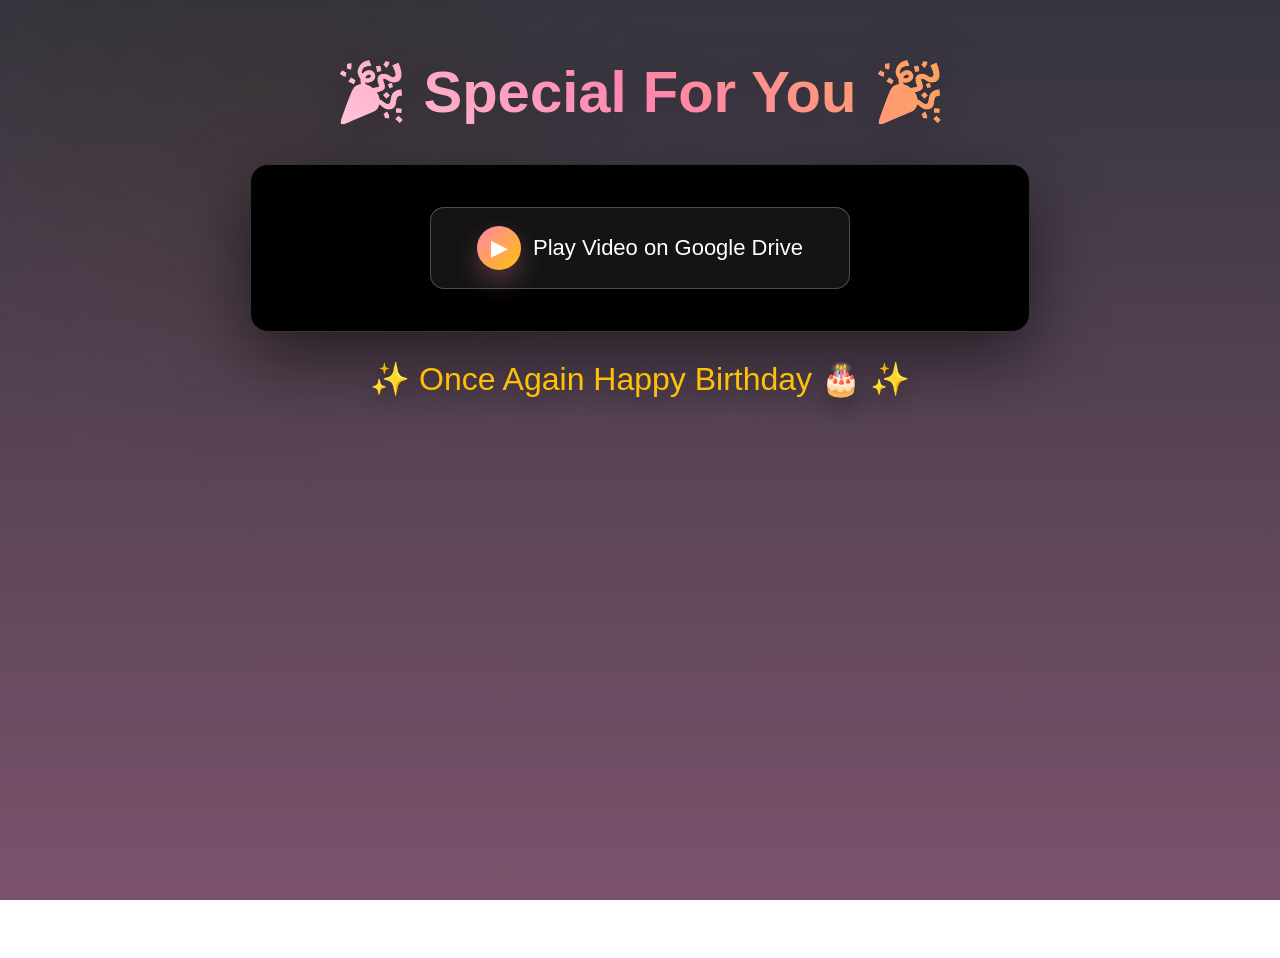
==== video.html @ 6d1216bd "Clean full project commit without oversized Drive video" ====
<!DOCTYPE html>
<html lang="en">

<head>
<meta charset="UTF-8">
<meta name="viewport" content="width=device-width, initial-scale=1.0">

<title>Special Video 🎥</title>

<style>

*{
box-sizing:border-box;
}

body{

margin:0;

font-family:'Segoe UI',sans-serif;

background:url("assets/background.jpg")
center/contain no-repeat fixed;

color:white;

text-align:center;
min-height:100vh;

}

.overlay{
position:fixed;
inset:0;
background:
linear-gradient(180deg,rgba(9,8,20,0.82),rgba(72,16,51,0.72)),
radial-gradient(circle at 20% 12%,rgba(255,193,7,0.18),transparent 30%);
z-index:-1;
}

h1{
font-size:58px;
margin:58px 18px 0;
background:linear-gradient(45deg,#fff,#ff85ad,#ffc107);
-webkit-background-clip:text;
background-clip:text;
color:transparent;
filter:drop-shadow(0 12px 30px rgba(0,0,0,0.38));
}

.video-box{

width:min(90vw,780px);

margin:38px auto 28px;

border-radius:18px;

overflow:hidden;

background:#000;
border:1px solid rgba(255,255,255,0.2);
box-shadow:0 24px 70px rgba(0,0,0,0.55);

}

.play-button{
  display:inline-flex;
  align-items:center;
  justify-content:center;
  gap:0.75rem;
  width:min(84%,420px);
  margin:42px auto;
  padding:18px 26px;
  border-radius:14px;
  border:1px solid rgba(255,255,255,0.24);
  background:rgba(255,255,255,0.08);
  color:#ffffff;
  font-size:22px;
  text-decoration:none;
  transition:transform .2s ease, background .2s ease, box-shadow .2s ease;
  box-shadow:0 18px 40px rgba(0,0,0,0.2);
}

.play-button:hover{
  transform:translateY(-2px);
  background:rgba(255,255,255,0.15);
}

.play-button span{
  display:inline-flex;
  align-items:center;
  justify-content:center;
  width:44px;
  height:44px;
  border-radius:50%;
  background:linear-gradient(135deg,#ff85ad,#ffc107);
  box-shadow:0 12px 24px rgba(255,133,173,0.28);
}

.end{

font-size:32px;

margin:16px auto 44px;
padding:0 18px;

color:#ffc107;
text-shadow:0 10px 28px rgba(0,0,0,0.42);

}

@media (max-width:520px){
h1{
font-size:36px;
}

.end{
font-size:23px;
}
}

</style>

</head>

<body>

<div class="overlay"></div>

<h1>🎉 Special For You 🎉</h1>

<div class="video-box">
  <a class="play-button" href="https://drive.google.com/file/d/1c1JNyLmIeCqXN5bOyQPcmVZStnZnrK3s/view?usp=sharing" target="_blank" rel="noopener noreferrer">
    <span>▶</span>
    Play Video on Google Drive
  </a>
</div>

<div class="end">

✨ Once Again Happy Birthday 🎂 ✨

</div>

</body>
</html>
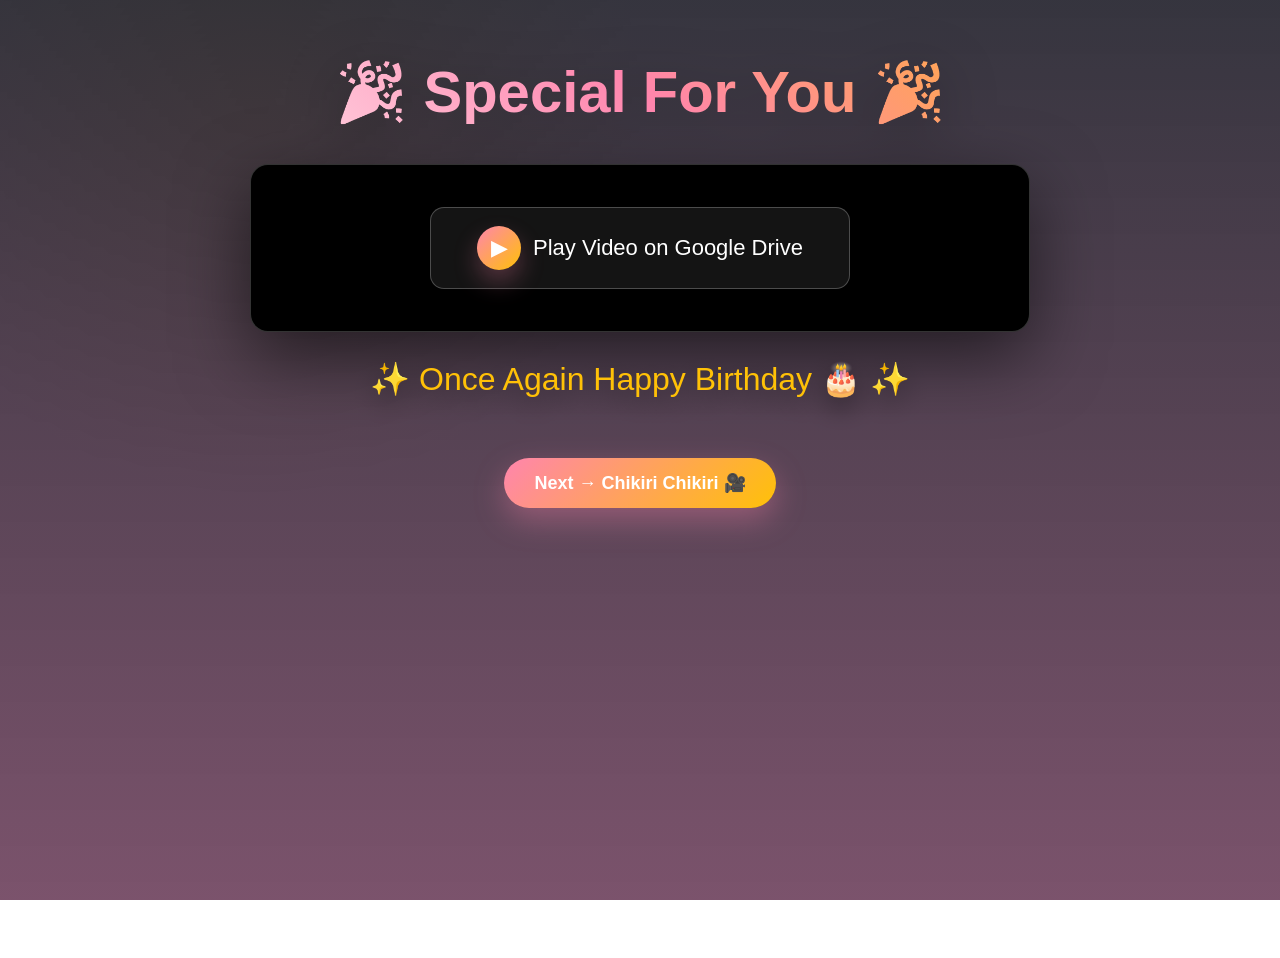
==== commit bfb64ae4: "Add only the brdy folder content" ====
--- a/video.html
+++ b/video.html
@@ -98,6 +98,36 @@
   box-shadow:0 12px 24px rgba(255,133,173,0.28);
 }
 
+/* Button */
+
+.next{
+
+margin-top:16px;
+
+padding:14px 30px;
+
+background:linear-gradient(135deg,#ff85ad,#ffc107);
+
+color:white;
+
+text-decoration:none;
+
+border-radius:999px;
+
+font-size:18px;
+font-weight:700;
+
+display:inline-block;
+box-shadow:0 12px 30px rgba(255,133,173,0.35);
+transition:transform 0.2s ease,box-shadow 0.2s ease;
+
+}
+
+.next:hover{
+transform:translateY(-2px);
+box-shadow:0 16px 34px rgba(255,133,173,0.48);
+}
+
 .end{
 
 font-size:32px;
@@ -143,5 +173,9 @@
 
 </div>
 
-</body>
-</html>
+<a href="chikiri-chikiri-song-re-release.html"
+class="next">
+
+Next → Chikiri Chikiri 🎥
+
+</a>
